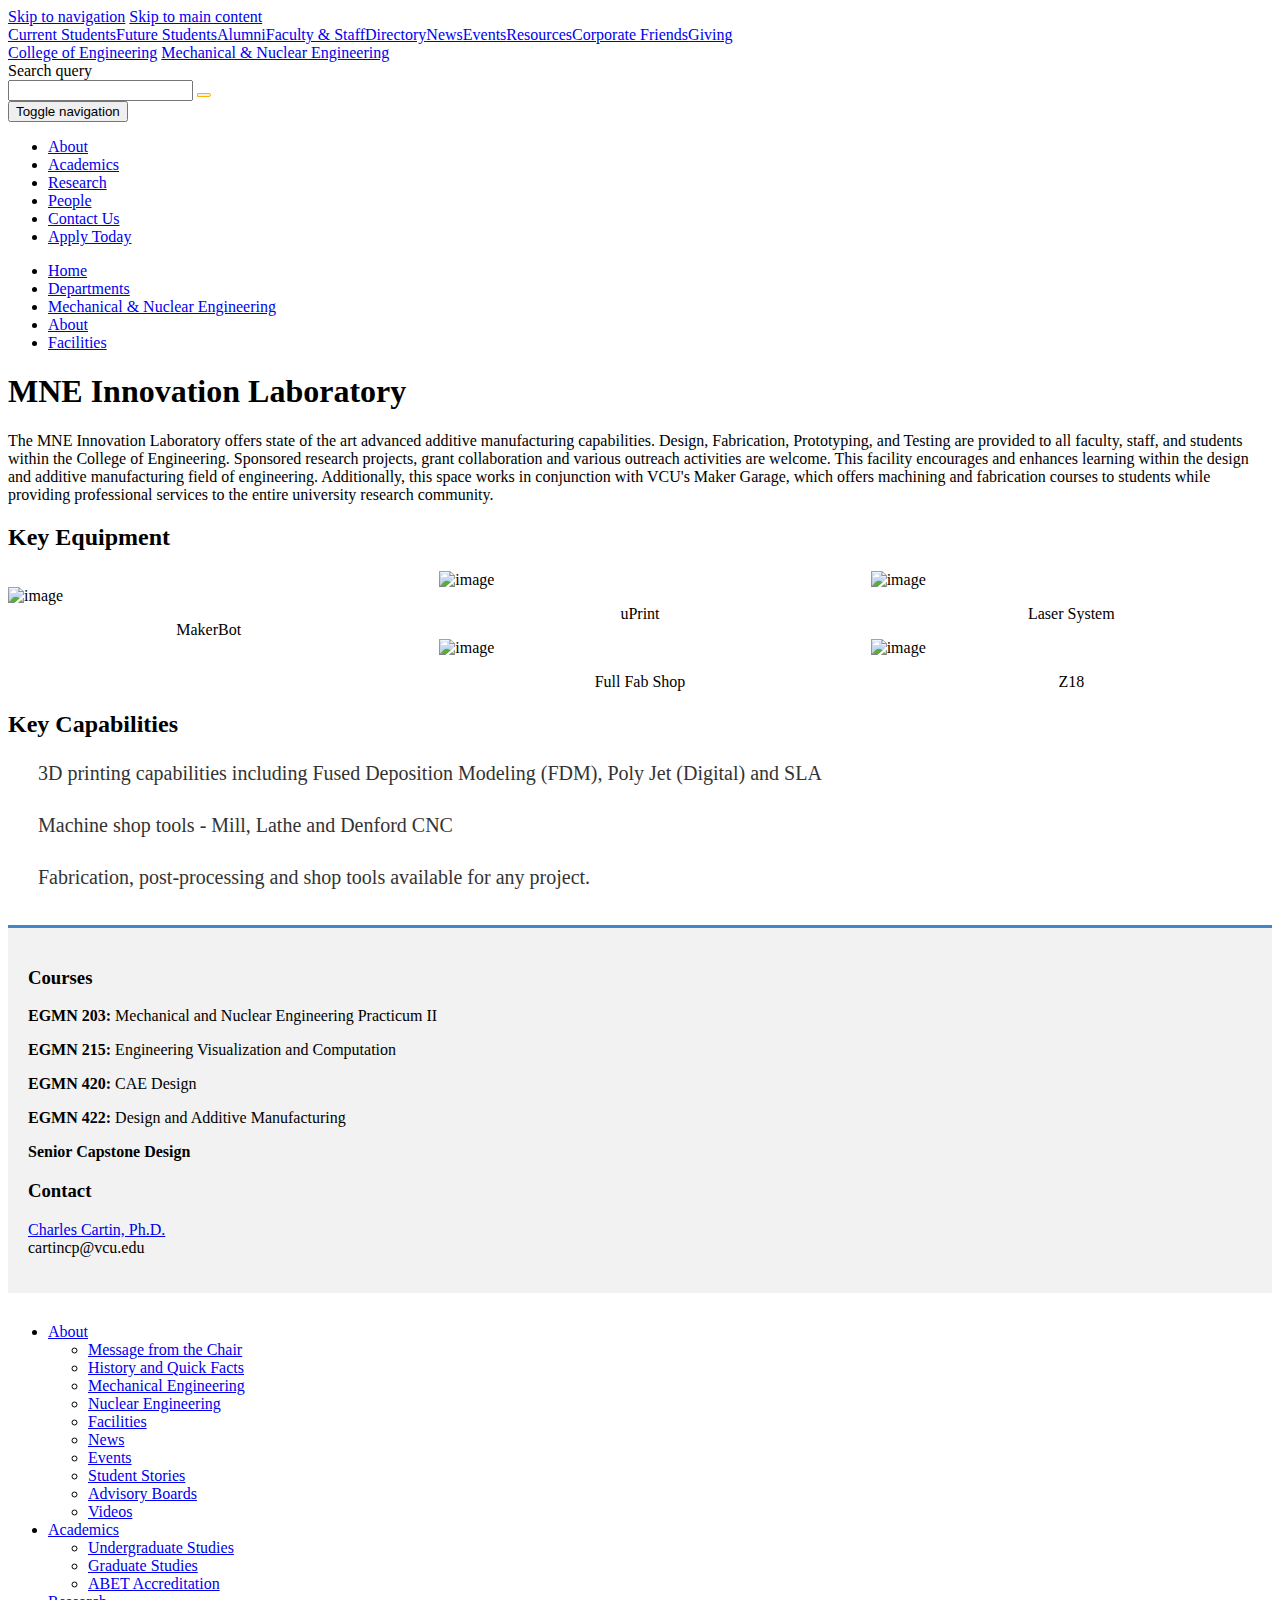
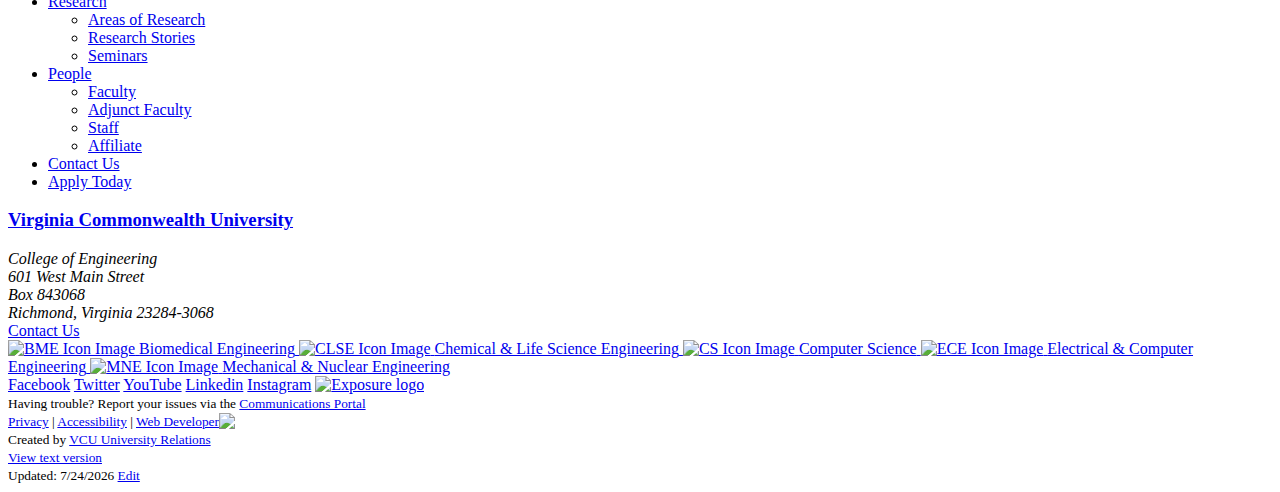
==== Innolab.html @ 7884852e "Add files via upload" ====
<!-- BEING HEADER -->
<!doctype html>
<html class="no-js" lang="en">

<head>
    <!-- Global site tag (gtag.js) - Google Analytics -->
    <script async src="https://www.googletagmanager.com/gtag/js?id=UA-32733390-1"></script>
    <script>
        window.dataLayer = window.dataLayer || [];

        function gtag() {
            dataLayer.push(arguments);
        }
        gtag('js', new Date());

        gtag('config', 'UA-32733390-1');
    </script>
    <!-- Google Tag Manager -->
    <script>
        (function(w, d, s, l, i) {
            w[l] = w[l] || [];
            w[l].push({
                'gtm.start': new Date().getTime(),
                event: 'gtm.js'
            });
            var f = d.getElementsByTagName(s)[0],
                j = d.createElement(s),
                dl = l != 'dataLayer' ? '&l=' + l : '';
            j.async = true;
            j.src =
                'https://www.googletagmanager.com/gtm.js?id=' + i + dl;
            f.parentNode.insertBefore(j, f);
        })(window, document, 'script', 'dataLayer', 'GTM-M4N2C63');
    </script>
    <!-- End Google Tag Manager -->
    <!--Lewis Media Header Code-->
    <script src="//assets.adobedtm.com/1f6b6f1b726a7760119f9a1ca483d8b73674f86b/satelliteLib-93c5e0fb7885a91d8ccf0466179e9e2552360e87.js"></script>
    <meta charset="utf-8">
    <meta http-equiv="x-ua-compatible" content="ie=edge">
    <title>Areas of Research | College of Engineering | Virginia Commonwealth University</title>
    <meta name="description" content="">
    <meta name="viewport" content="width=device-width, initial-scale=1">

    <link rel="stylesheet" href="https://egr.vcu.edu/media/school-of-engineering/egr-main/css/normalize.css">
    <link rel="stylesheet" href="https://egr.vcu.edu/media/school-of-engineering/egr-main/css/bootstrap.min.css">
    <link rel="stylesheet" href="https://use.fontawesome.com/releases/v5.8.1/css/all.css" integrity="sha384-50oBUHEmvpQ+1lW4y57PTFmhCaXp0ML5d60M1M7uH2+nqUivzIebhndOJK28anvf" crossorigin="anonymous">
    <link rel="stylesheet" href="https://egr.vcu.edu/media/school-of-engineering/egr-main/css/main.css">
    <script src="https://egr.vcu.edu/media/school-of-engineering/egr-main/js/vendor/modernizr-2.8.3.min.js"></script>
    <script src="https://egr.vcu.edu/media/school-of-engineering/egr-main/js/mainhead.js"></script>
    <script src="//d2mo5pjlwftw8w.cloudfront.net/embed/seamless.ly.min.v1.0.3.js"></script>
    <script type="text/javascript">
        var SF = SF || {};
        SF.directory = document.getElementById('embed-frame-directory'), s = new SeamLess({
            window: SF.directory.contentWindow,
            origin: '*',
            frameId: 'embed-frame-directory'
        });
        s.receiveHeight({
            channel: "all"
        }, function(height) {
            SF.directory.style.height = height + 'px';
        });
    </script>

    <!-- Favicon -->
    <link type="image/x-icon" href="/media/vcu/favicons/favicon.ico" rel="icon">
    <!-- Apple Favicons -->
    <link rel="apple-touch-icon-precomposed" sizes="57x57" href="/media/vcu/favicons/apple_icon57x57.png">
    <link rel="apple-touch-icon-precomposed" sizes="72x72" href="/media/vcu/favicons/apple_icon72x72.png">
    <link rel="apple-touch-icon-precomposed" sizes="114x114" href="/media/vcu/favicons/apple_icon114x114.png">
    <link rel="apple-touch-icon-precomposed" sizes="144x144" href="/media/vcu/favicons/apple_icon144x144.png">
    
    <link rel="stylesheet" href="custom.css" type="text/css">
</head>

<body class="s63189">
    <!-- Google Tag Manager (noscript) -->
    <noscript><iframe src="https://www.googletagmanager.com/ns.html?id=GTM-M4N2C63" height="0" width="0" style="display:none;visibility:hidden"></iframe></noscript>
    <!-- End Google Tag Manager (noscript) -->
    <div id="skip-links">
        <a class="skip-links-item" href="#main-navigation" tabindex="1">Skip to navigation</a>
        <a class="skip-links-item" href="#main-container" tabindex="2">Skip to main content</a>
    </div>
    <header id="header">
        <nav id="util-nav" aria-label="Utility Navigation">
            <a class="collapsed" data-toggle="collapse" data-target="#util-nav .navbar-collapse" aria-expanded="false" aria-controls="navbar"><span class="fa fa-bars"></span></a>
            <div class="collapse navbar-collapse"><a class="link" href="/current-students/">Current Students</a><a class="link" href="/future-students/">Future Students</a><a class="link" href="/alumni/">Alumni</a><a class="link" href="/resources/fac-staff-resources/">Faculty & Staff</a><a class="link" href="/directory/">Directory</a><a class="link" href="/news-events/news/">News</a><a class="link" href="/news-events/events/">Events</a><a class="link" href="/resources/">Resources</a><a class="link" href="/corporate-friends/">Corporate Friends</a><a class="link" href="/giving/">Giving</a></div>
        </nav>
        <div class="container">
            <a class="site-title" href="/">College of Engineering</a>
            <a class="site-dept" href="/departments/mechanical/">
                <!-- navigation object : EGR Dept Subnav Title -->Mechanical &amp; Nuclear Engineering</a>
            <!-- Start Search Function Code-->
            <form action="https://search2.vcu.edu/s/search.html" class="search-form">
                <input type="hidden" name="collection" value="vcu-meta">
                <input type="hidden" name="clive" value="vcu-engineering">
                <label for="search_query" class="sr-only">Search query</label>
                <div class="input-group">
                    <input type="text" name="query" id="search_query" class="form-control">
                    <span class="input-group-btn">
                        <button class="btn btn-default" style="border: 1px solid #ffb300;border-radius: 0px 3px 3px 0px;" type="submit"><i class="fa fa-search"></i></button>
                    </span>
                </div>
            </form>
            <!-- End Search Function Code-->
        </div>
    </header>
    <nav id="top-nav" class="navbar">
        <div class="container" id="main-navigation">
            <div class="navbar-header">
                <button type="button" class="navbar-toggle collapsed" data-toggle="collapse" data-target="#top-nav .navbar-collapse" aria-expanded="false" aria-controls="navbar">
                    <span class="sr-only">Toggle navigation</span>
                    <span class="icon-bar"></span>
                    <span class="icon-bar"></span>
                    <span class="icon-bar"></span>
                </button>
            </div>
            <div class="navbar-collapse collapse">
                <ul class="main-nav nav navbar-nav">
                    <li><a href="/departments/mechanical/about/">About</a></li>
                    <li><a href="/departments/mechanical/academics/">Academics</a></li>
                    <li><a href="/departments/mechanical/research/">Research</a></li>
                    <li><a href="/departments/mechanical/people/">People</a></li>
                    <li><a href="/departments/mechanical/contact/">Contact Us</a></li>
                    <li><a href="/departments/mechanical/apply/">Apply Today</a></li>
                </ul>
            </div>
        </div>
    </nav>
    <div id="content" class="container">
        <div class="page col-md-9 col-md-push-3">
            <ul class="breadcrumb">
                <li><a href="#">Home</a></li>
                <li><a href="#">Departments</a></li>
                <li><a href="#">Mechanical &amp; Nuclear Engineering</a></li>
                <li><a href="#">About</a></li>
                <li><a href="index.html">Facilities</a></li>
            </ul>
            <h1 id="main-container">MNE Innovation Laboratory</h1>
            <div class="page-html row">
                <div class="col-md-12">
                    <p>The MNE Innovation Laboratory offers state of the art advanced additive manufacturing capabilities. Design, Fabrication, Prototyping, and Testing are provided to all faculty, staff, and students within the College of Engineering.  Sponsored research projects, grant collaboration and various outreach activities are welcome. This facility encourages and enhances learning within the design and additive manufacturing field of engineering. Additionally, this space works in conjunction with VCU's Maker Garage, which offers machining and fabrication courses to students while providing professional services to the entire university research community.</p>
                    <h2>Key Equipment</h2>
                    <div class="masonry">
                        <div class="masonry-item thumbnail">
                            <p style="margin-bottom: 10px;">
                                <img src="Labs/InnLab/InnLabMakerbot.jpg" alt="image">
                            </p>
                            <div class="overlay">
                                <a href="#img1" title="User Profile" class="zoom"><i class="fas fa-search-plus"></i></a>
                            </div>
                            <a href="#" class="lightbox" id="img1"><img src="Labs/InnLab/InnLabMakerbot.jpg"></a>
                            <p class="masonry-caption">MakerBot</p>
                        </div>
                        <div class="masonry-item thumbnail">
                            <p style="margin-bottom: 10px;">
                                <img src="Labs/InnLab/InnLabUprint.jpg" alt="image" class="image">
                            </p>
                            <div class="overlay">
                                <a href="#img2" title="User Profile" class="zoom"><i class="fas fa-search-plus"></i></a>
                            </div>
                            <a href="#" class="lightbox" id="img2"><img src="Labs/InnLab/InnLabUprint.jpg"></a>
                            <p class="masonry-caption">uPrint</p>
                        </div>
                        <div class="masonry-item thumbnail">
                            <p style="margin-bottom: 10px;">
                                <img src="Labs/InnLab/InnLabFullShop.JPG" alt="image" class="image">
                            </p>
                            <div class="overlay">
                                <a href="#img3" title="User Profile" class="zoom"><i class="fas fa-search-plus"></i></a>
                            </div>
                            <a href="#" class="lightbox" id="img3"><img src="Labs/InnLab/InnLabFullShop.JPG"></a>
                            <p class="masonry-caption">Full Fab Shop</p>
                        </div>
                        <div class="masonry-item thumbnail">
                            <p style="margin-bottom: 10px;">
                                <img src="Labs/InnLab/InnLabLaserSystem.jpg" alt="image" class="image">
                            </p>
                            <div class="overlay">
                                <a href="#img4" title="User Profile" class="zoom"><i class="fas fa-search-plus"></i></a>
                            </div>
                            <a href="#" class="lightbox" id="img4"><img src="Labs/InnLab/InnLabLaserSystem.jpg"></a>
                            <p class="masonry-caption">Laser System</p>
                        </div>
                        <div class="masonry-item thumbnail">
                            <p style="margin-bottom: 10px;">
                                <img src="Labs/InnLab/InnLabZ18.jpg" alt="image" class="image">
                            </p>
                            <div class="overlay">
                                <a href="#img5" title="User Profile" class="zoom"><i class="fas fa-search-plus"></i></a>
                            </div>
                            <a href="#" class="lightbox" id="img5"><img src="Labs/InnLab/InnLabZ18.jpg"></a>
                            <p class="masonry-caption">Z18</p>
                        </div>
                    </div>
                    <h2>Key Capabilities</h2>
                    <ul class="list-icon"><li>3D printing capabilities including Fused Deposition Modeling (FDM), Poly Jet (Digital) and SLA</li>
                    <li>Machine shop tools - Mill, Lathe and Denford CNC </li>
                    <li>Fabrication, post-processing and shop tools available for any project.</li></ul>
                    <div class="contact row">
                        <div class="col-md-8">
                            <h3>Courses</h3>
                            <p><strong>EGMN 203:</strong> Mechanical and Nuclear Engineering Practicum II</p>
                            <p><strong>EGMN 215:</strong> Engineering Visualization and Computation</p>
                            <p><strong>EGMN 420:</strong> CAE Design</p>
                            <p><strong>EGMN 422:</strong> Design and Additive Manufacturing</p>
                            <p><strong>Senior Capstone Design</strong></p>
                        </div>
                        <div class="col-md-4">
                            <h3>Contact</h3>
                            <p><a href="#">Charles Cartin, Ph.D.</a><br>cartincp@vcu.edu</p>
                        </div>
                    </div>



                </div>
            </div>
        </div>
        <div class="sidebar col-md-3 col-md-pull-9">
            <div class="sub-nav-container">
                <div class="dept-name-container">
                    <!--<span class="dept-name">Mechanical &amp; Nuclear Engineering</span>-->
                </div>
                <ul class="sub-nav">
                    <li><a href="/departments/mechanical/about/">About</a>
                        <ul class="multilevel-linkul-0">
                            <li><a href="/departments/mechanical/about/message-from-the-chair/">Message from the Chair</a></li>
                            <li><a href="/departments/mechanical/about/history/">History and Quick Facts</a></li>
                            <li><a href="/departments/mechanical/about/mechanical-engineering/">Mechanical Engineering</a></li>
                            <li><a href="/departments/mechanical/about/nuclear-engineering/">Nuclear Engineering</a></li>
                            <li><a href="/departments/mechanical/about/facilities/">Facilities</a></li>
                            <li><a href="/departments/mechanical/about/news/">News</a></li>
                            <li><a href="/departments/mechanical/about/events/">Events</a></li>
                            <li><a href="/departments/mechanical/about/stories/">Student Stories</a></li>
                            <li><a href="/departments/mechanical/about/advisory-board/">Advisory Boards</a></li>
                            <li><a href="https://www.youtube.com/watch?v=qXm2h-XVOEQ&list=PLjxPxBw-zqLAIkQaMNu0T6Rln9FaNmC7Z" target="_blank">Videos</a></li>

                        </ul>

                    </li>
                    <li><a href="/departments/mechanical/academics/">Academics</a>
                        <ul class="multilevel-linkul-0">
                            <li><a href="/departments/mechanical/academics/undergraduate/">Undergraduate Studies</a></li>
                            <li><a href="/departments/mechanical/academics/graduate/">Graduate Studies</a></li>
                            <li><a href="/departments/mechanical/academics/abet/">ABET Accreditation</a></li>

                        </ul>

                    </li>
                    <li><a href="/departments/mechanical/research/">Research</a>
                        <ul class="multilevel-linkul-0">
                            <li><a href="/departments/mechanical/research/areas-of-research/">Areas of Research</a></li>
                            <li><a href="/departments/mechanical/research/stories/">Research Stories</a></li>
                            <li><a href="/departments/mechanical/research/seminars/">Seminars</a></li>

                        </ul>

                    </li>
                    <li><a href="/departments/mechanical/people/">People</a>
                        <ul class="multilevel-linkul-0">
                            <li><a href="/departments/mechanical/people/faculty/">Faculty</a></li>
                            <li><a href="/departments/mechanical/people/adjunct/">Adjunct Faculty</a></li>
                            <li><a href="/departments/mechanical/people/staff/">Staff</a></li>
                            <li><a href="/departments/mechanical/people/affiliate/">Affiliate</a></li>

                        </ul>

                    </li>
                    <li><a href="/departments/mechanical/contact/">Contact Us</a></li>
                    <li><a href="/departments/mechanical/apply/">Apply Today</a></li>
                </ul>
            </div>
        </div>
    </div>
    <footer id="footer">
        <div class="container">
            <div class="contact-area col-md-5">
                <h3><a href="http://www.vcu.edu/" target="_blank">Virginia Commonwealth University</a></h3>
                <address>
                    College of Engineering <br>
                    601 West Main Street<br>
                    Box 843068<br>
                    Richmond, Virginia 23284-3068
                </address>
                <a href="/about/contact-us/" class="btn btn-md btn-default" aria-label="Contact Us Footer Link">Contact Us<i class="fa fa-long-arrow-right"></i></a>
            </div>
            <div class="icon-links col-md-7">
                <a class="link" href="/departments/biomedical/">
                    <img class="icon" alt="BME Icon Image" src="https://egr.vcu.edu/media/school-of-engineering/icons/BME-icon-01.png">
                    <span class="name">Biomedical Engineering</span>
                </a>
                <a class="link" href="/departments/chemical/">
                    <img class="icon" alt="CLSE Icon Image" src="https://egr.vcu.edu/media/school-of-engineering/icons/CLSE-icon-01.png">
                    <span class="name">Chemical &amp; Life Science Engineering</span>
                </a>
                <a class="link" href="/departments/computer/">
                    <img class="icon" alt="CS Icon Image" src="https://egr.vcu.edu/media/school-of-engineering/icons/CS-icon-01.png">
                    <span class="name">Computer Science</span>
                </a>
                <a class="link" href="/departments/electrical/">
                    <img class="icon" alt="ECE Icon Image" src="https://egr.vcu.edu/media/school-of-engineering/icons/ECE-icon-01.png">
                    <span class="name">Electrical &amp; Computer Engineering</span>
                </a>
                <a class="link" href="/departments/mechanical/">
                    <img class="icon" alt="MNE Icon Image" src="https://egr.vcu.edu/media/school-of-engineering/icons/MNE-icon-01.png">
                    <span class="name">Mechanical &amp; Nuclear Engineering</span>
                </a>
            </div>
            <div class="social-links col-md-12">
                <a class="social-link fa fa-facebook" href="https://www.facebook.com/VCUEngineering/">Facebook</a>
                <a class="social-link fa fa-twitter" href="https://twitter.com/VCUENGR">Twitter</a>
                <a class="social-link fa fa-youtube" href="https://www.youtube.com/user/VCUSchoolOfEngr">YouTube</a>
                <a class="social-link fa fa-linkedin" href="https://www.linkedin.com/edu/school?id=170031">Linkedin</a>
                <a class="social-link fa fa-instagram" href="https://www.instagram.com/vcu_eng/">Instagram</a>
                <a href="https://vcuengineering.exposure.co/"><img src="https://egr.vcu.edu/media/school-of-engineering/icons/ExposureLogo.png" style="max-width:200px;vertical-align:top;" alt="Exposure logo"></a>
            </div>

            <small>Having trouble? Report your issues via the <a href="https://egr.vcu.edu/resources/communications/web-request/">Communications Portal</a></small>
            <div class="row" style="display: flex;align-items: center;">
                <div class="col-md-10">
                    <div class="col-md-4"><small><a href="https://www.vcu.edu/vcu/privacy-statement.html" title="VCU privacy statement" target="_blank">Privacy</a> | <a href="http://accessibility.vcu.edu/" title="Accessibility at VCU" target="_blank">Accessibility</a> | <a href="mailto:webmaster@vcu.edu" title="Contact the VCU web developer" target="_blank">Web Developer</a></small></div>
                    <div class="col-md-4"><small>Created by <a href="http://univrelations.vcu.edu/" target="_blank">VCU University Relations</a><br><a href="https://text.vcu.edu/tt/referrer">View text version</a></small></div>
                    <div class="col-md-4"><small>Updated: <script>
                                var d = new Date(document.lastModified);
                                document.write(d.toLocaleDateString());
                            </script>
                            <a class="t4Edit-page" href="https://t4.vcu.edu/terminalfour/page/directEdit#edit/582/en/64972">Edit</a></small></div>
                </div>
                <div class="col-md-2"><a href="https://diversityrecognition.asee.org/award-recipients/"><img src="https://egr.vcu.edu/media/school-of-engineering/images/2019DiversityRecognitionBadge-Bronze.png" style="padding-bottom:50px;"></a></div>
            </div>
        </div>
    </footer>

    <script src="https://code.jquery.com/jquery-1.12.0.min.js"></script>
    <script>
        window.jQuery || document.write('<script src="/media/school-of-engineering/egr-main/js/vendor/jquery-1.12.0.min.js"><\/script>')
    </script>
    <script src="https://egr.vcu.edu/media/school-of-engineering/egr-main/js/vendor/bootstrap.min.js"></script>
    <script src="https://egr.vcu.edu/media/school-of-engineering/egr-main/js/vendor/jquery.svgmagic.js"></script>
    <script src="https://egr.vcu.edu/media/school-of-engineering/egr-main/js/plugins.js"></script>
    <script src="https://egr.vcu.edu/media/school-of-engineering/egr-main/js/main.js"></script>


    <script type="text/javascript" src="//branding.vcu.edu/bar/academic/latest.js" data-referrer="false"></script>
    <!--Lewis Media Footer Code-->
    <script type="text/javascript">
        _satellite.pageBottom();
    </script>
</body></html>
---- custom.css ----
.mne-button a {
    background: #4186c6;
    padding: 10px;
    color: #fff !important;
    border: none;
    display: block;
    text-align: center;
}

.mne-button a:hover {
    background: #333;
    color: #fff;
}

.masonry {
    column-count: 3;
    column-gap: 30px;
    height: auto;
}

.masonry-2 {
    column-count: 2;
}

.masonry-4 {
    column-count: 4;
}

.masonry-item {
    break-inside: avoid;
    position: relative;
}

.masonry-caption {
    padding: 0px 5px;
    text-align: center;
}

@media screen and (max-width: 500px) {
    .masonry, .masonry-2, .masonry-4 {
        column-count: 1;
    }
}

@media screen and (min-width: 501px) and (max-width: 1200px) {
    .masonry, .masonry-2, .masonry-4 {
        column-count: 2;
    }
}

.list-icon {
    color: #333;
    font-size: 20px;
    list-style: none;
    padding: 0px;
    line-height: 1.5;
}

.list-icon li {
    padding-left: 1.5em;
    margin-bottom: 20px;
    vertical-align: middle;
}

.list-icon li:before {
    content: '\f013';
    font-family: 'Font Awesome 5 Free';
    color: #4186c6;
    font-weight: bold;
    display: inline-block;
    vertical-align: middle;
    margin-left: -1.5em; /* same as padding-left set on li */
    width: 1.5em; /* same as padding-left set on li */
}

.lightbox {
    /** Default lightbox to hidden */
    display: none;
    /** Position and style */
    position: fixed;
    z-index: 999;
    width: 100%;
    height: 100%;
    text-align: center;
    top: 0;
    left: 0;
    background: rgba(0, 0, 0, 0.8);
}

.lightbox img {
    /** Pad the lightbox image */
    max-width: 90%;
    max-height: 90%;
    margin-top: 2%;
}

.lightbox:target {
    /** Remove default browser outline */
    outline: none;
    /** Unhide lightbox **/
    display: block;
}

.image {
    position: relative;
}

.overlay {
    position: absolute;
    top: 0;
    bottom: 0;
    left: 0;
    right: 0;
    height: 100%;
    width: 100%;
    opacity: 0;
    transition: .3s ease;
    background-color: rgba(0, 0, 0, 0.8);
}

/* When you mouse over the container, fade in the overlay icon*/
.masonry-item:hover .overlay {
    opacity: 1;
}

.zoom {
    color: white !important;
    text-decoration: none;
    border: none !important;
    font-size: 50px;
    position: absolute;
    top: 50%;
    left: 50%;
    transform: translate(-50%, -50%);
    text-align: center;
}

.contact {
    background: #f2f2f2;
    padding: 20px;
    border-top: 3px solid #4186c6;
    margin: 30px 0px;
}
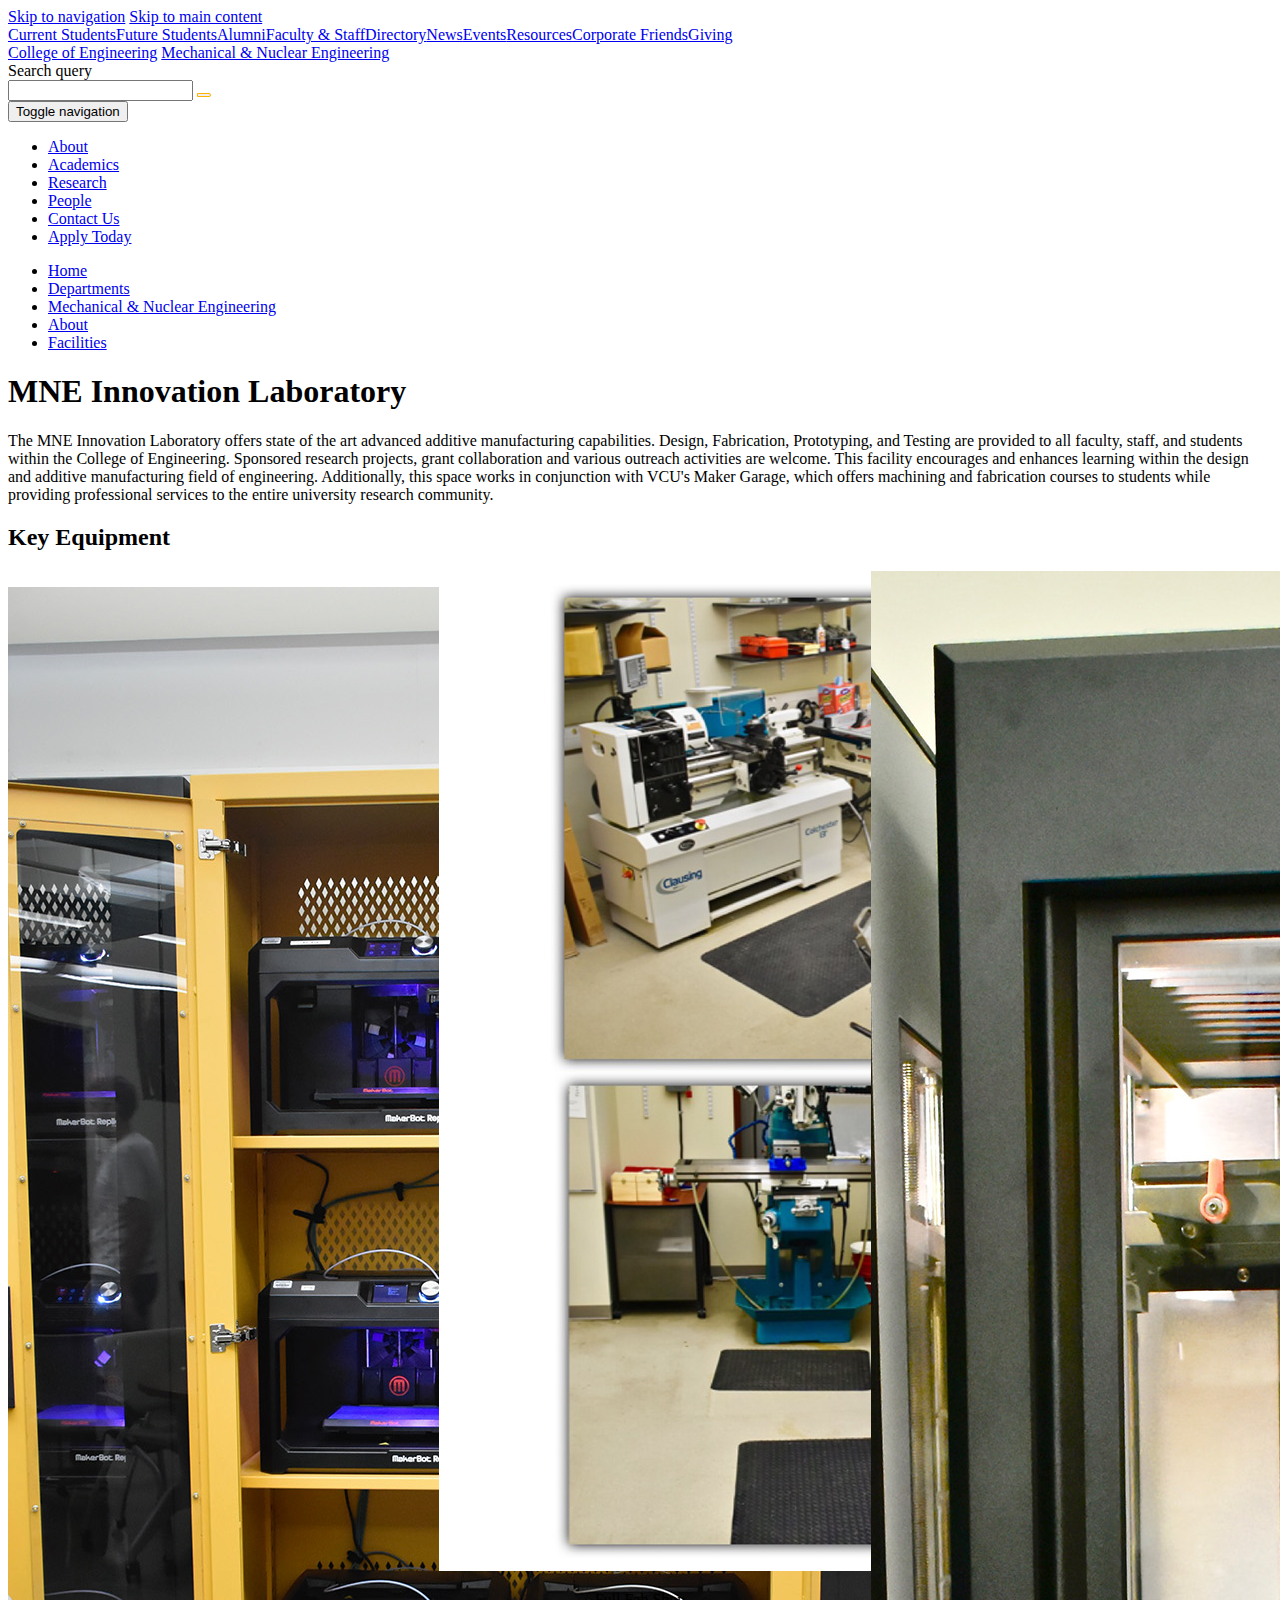
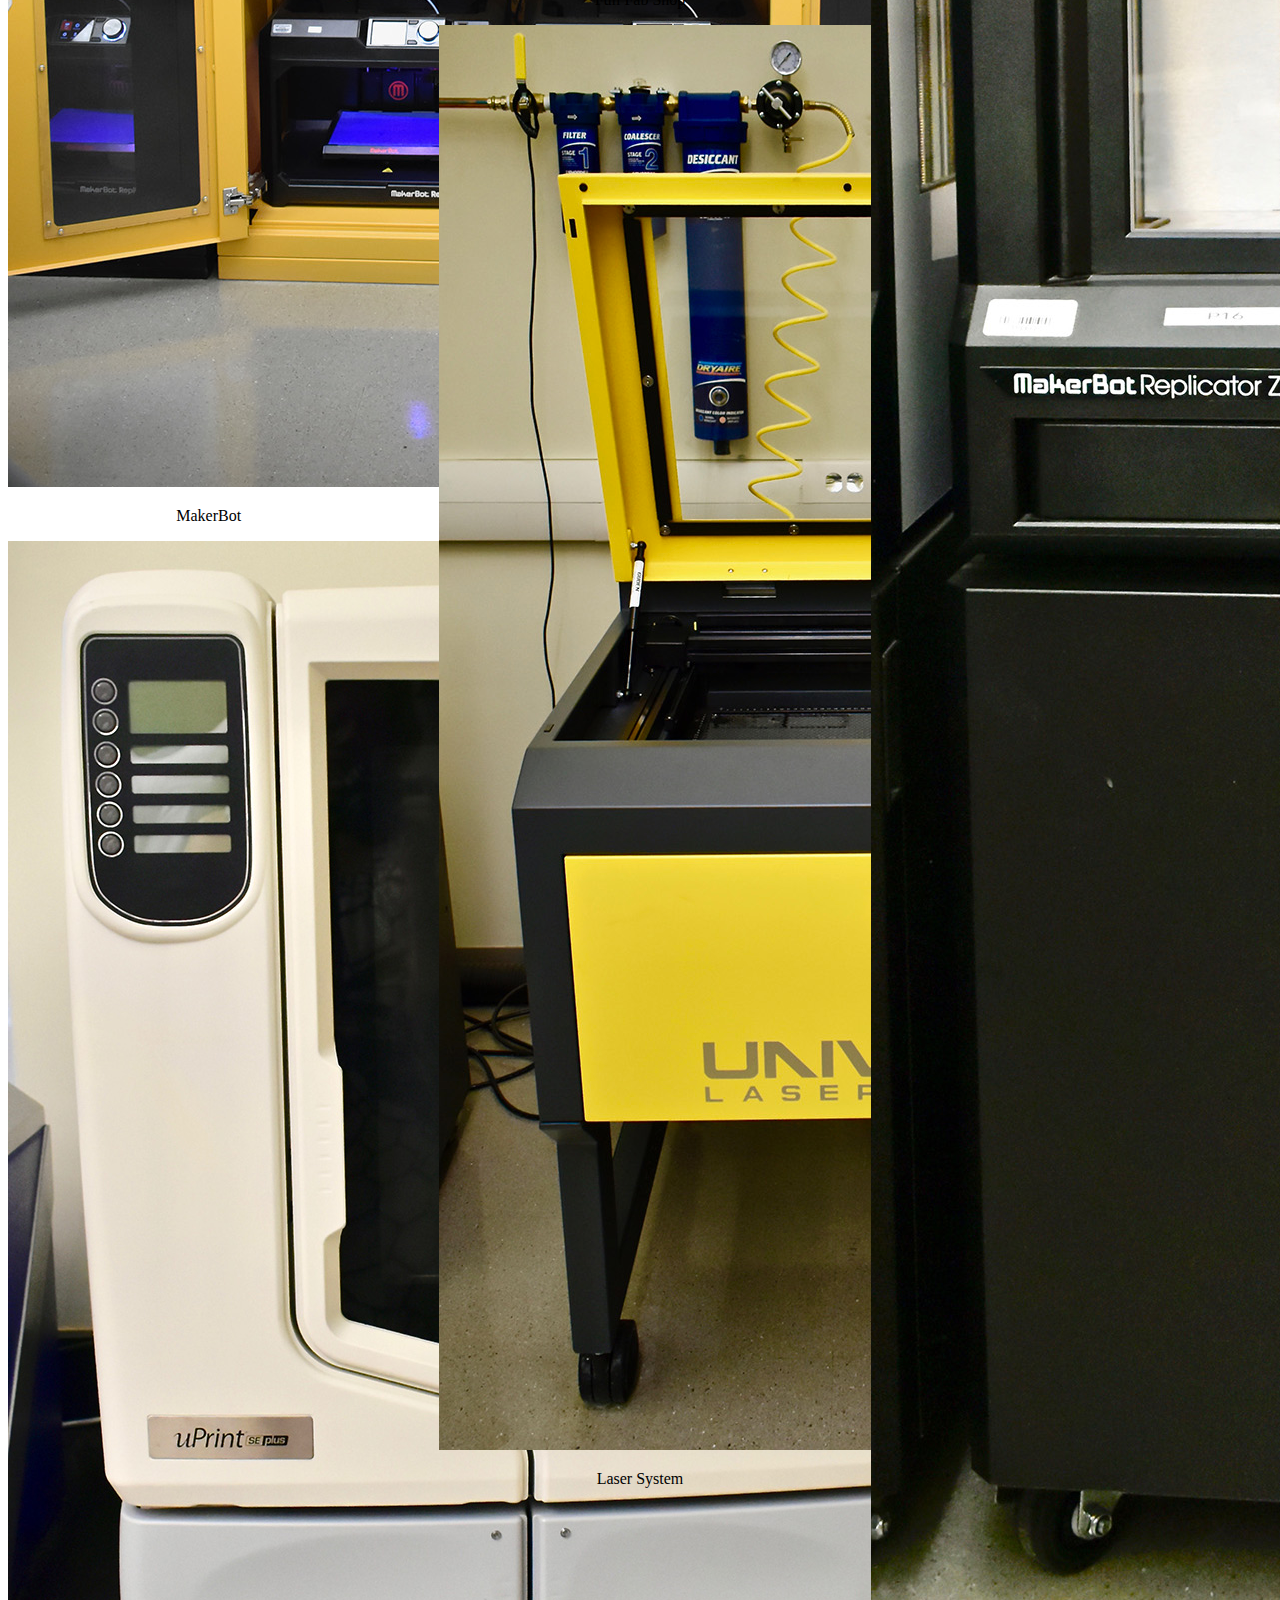
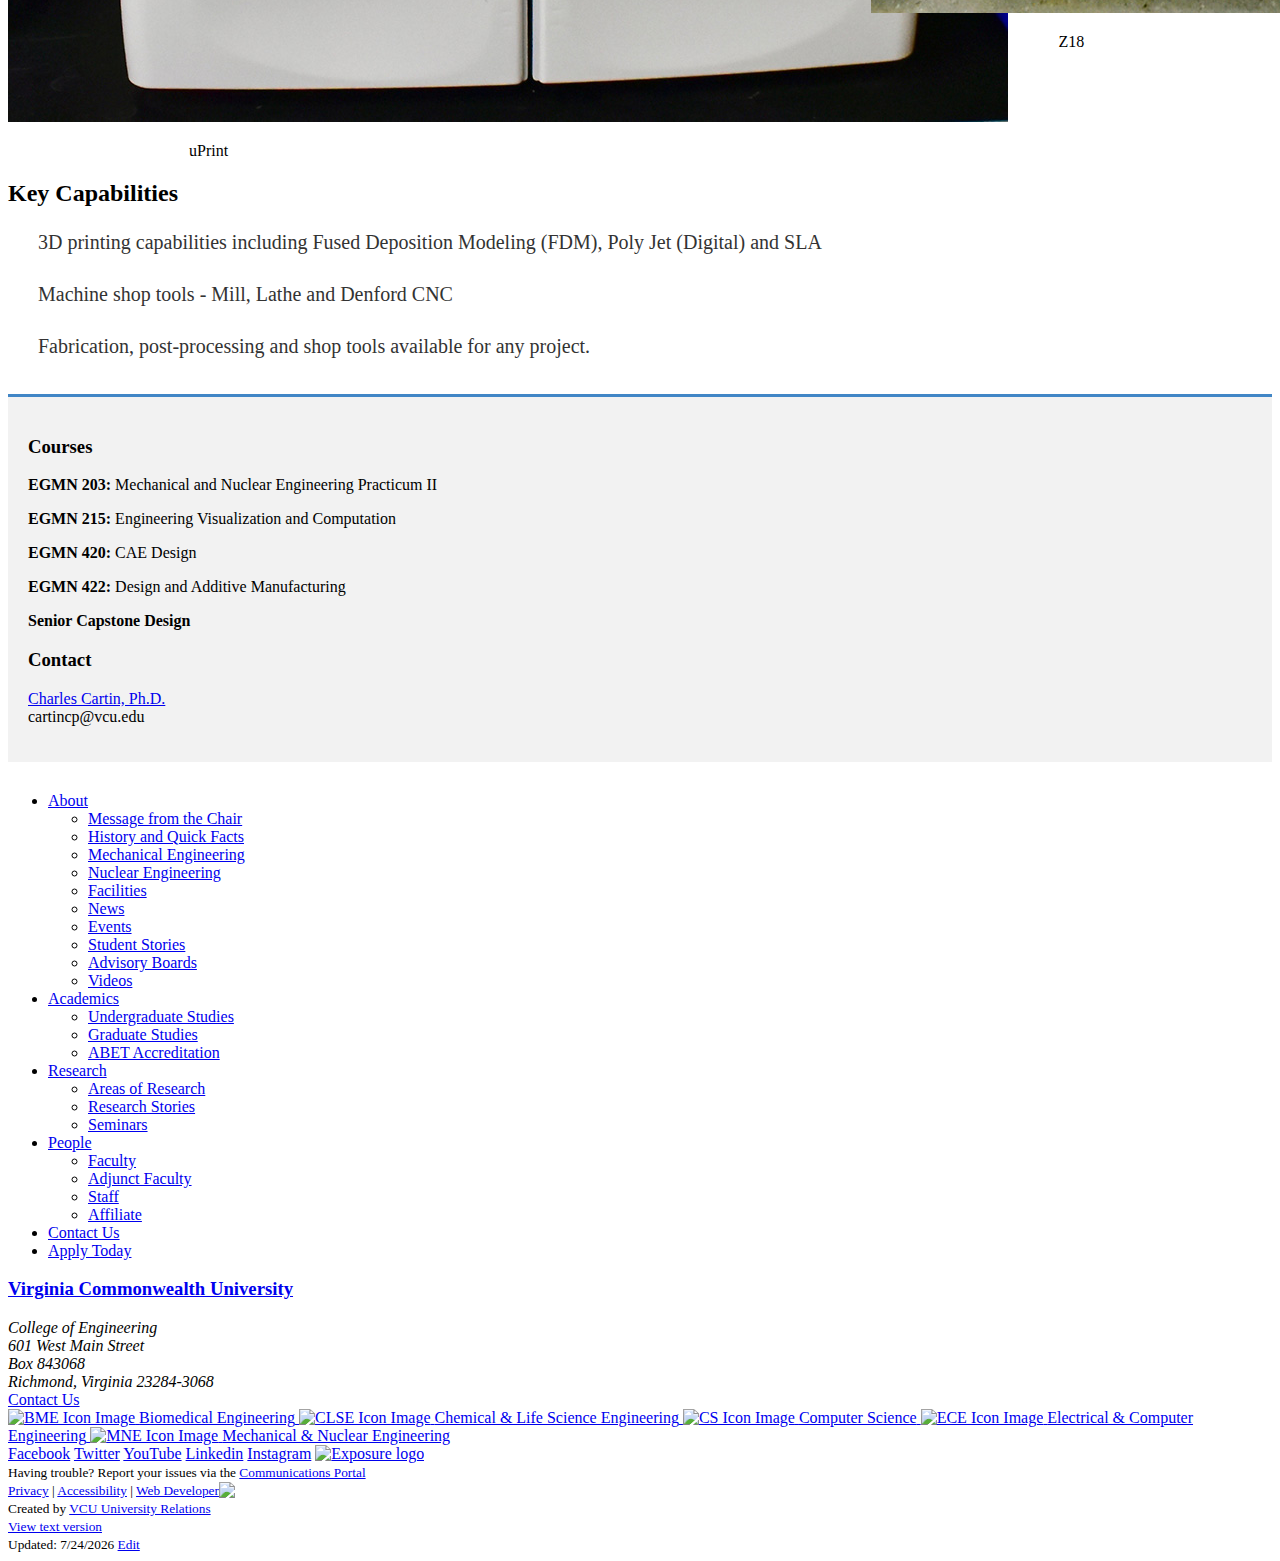
==== commit a94878d5: "Add files via upload" ====
--- a/Innolab.html
+++ b/Innolab.html
@@ -144,52 +144,52 @@
                     <div class="masonry">
                         <div class="masonry-item thumbnail">
                             <p style="margin-bottom: 10px;">
-                                <img src="Labs/InnLab/InnLabMakerbot.jpg" alt="image">
+                                <img src="Labs/InnLabMakerbot.jpg" alt="image">
                             </p>
                             <div class="overlay">
                                 <a href="#img1" title="User Profile" class="zoom"><i class="fas fa-search-plus"></i></a>
                             </div>
-                            <a href="#" class="lightbox" id="img1"><img src="Labs/InnLab/InnLabMakerbot.jpg"></a>
+                            <a href="#_" class="lightbox" id="img1"><img src="Labs/InnLabMakerbot.jpg"></a>
                             <p class="masonry-caption">MakerBot</p>
                         </div>
                         <div class="masonry-item thumbnail">
                             <p style="margin-bottom: 10px;">
-                                <img src="Labs/InnLab/InnLabUprint.jpg" alt="image" class="image">
+                                <img src="Labs/InnLabUprint.jpg" alt="image" class="image">
                             </p>
                             <div class="overlay">
                                 <a href="#img2" title="User Profile" class="zoom"><i class="fas fa-search-plus"></i></a>
                             </div>
-                            <a href="#" class="lightbox" id="img2"><img src="Labs/InnLab/InnLabUprint.jpg"></a>
+                            <a href="#_" class="lightbox" id="img2"><img src="Labs/InnLabUprint.jpg"></a>
                             <p class="masonry-caption">uPrint</p>
                         </div>
                         <div class="masonry-item thumbnail">
                             <p style="margin-bottom: 10px;">
-                                <img src="Labs/InnLab/InnLabFullShop.JPG" alt="image" class="image">
+                                <img src="Labs/InnLabFullShop.JPG" alt="image" class="image">
                             </p>
                             <div class="overlay">
                                 <a href="#img3" title="User Profile" class="zoom"><i class="fas fa-search-plus"></i></a>
                             </div>
-                            <a href="#" class="lightbox" id="img3"><img src="Labs/InnLab/InnLabFullShop.JPG"></a>
+                            <a href="#_" class="lightbox" id="img3"><img src="Labs/InnLabFullShop.JPG"></a>
                             <p class="masonry-caption">Full Fab Shop</p>
                         </div>
                         <div class="masonry-item thumbnail">
                             <p style="margin-bottom: 10px;">
-                                <img src="Labs/InnLab/InnLabLaserSystem.jpg" alt="image" class="image">
+                                <img src="Labs/InnLabLaserSystem.jpg" alt="image" class="image">
                             </p>
                             <div class="overlay">
                                 <a href="#img4" title="User Profile" class="zoom"><i class="fas fa-search-plus"></i></a>
                             </div>
-                            <a href="#" class="lightbox" id="img4"><img src="Labs/InnLab/InnLabLaserSystem.jpg"></a>
+                            <a href="#_" class="lightbox" id="img4"><img src="Labs/InnLabLaserSystem.jpg"></a>
                             <p class="masonry-caption">Laser System</p>
                         </div>
                         <div class="masonry-item thumbnail">
                             <p style="margin-bottom: 10px;">
-                                <img src="Labs/InnLab/InnLabZ18.jpg" alt="image" class="image">
+                                <img src="Labs/InnLabZ18.jpg" alt="image" class="image">
                             </p>
                             <div class="overlay">
                                 <a href="#img5" title="User Profile" class="zoom"><i class="fas fa-search-plus"></i></a>
                             </div>
-                            <a href="#" class="lightbox" id="img5"><img src="Labs/InnLab/InnLabZ18.jpg"></a>
+                            <a href="#_" class="lightbox" id="img5"><img src="Labs/InnLabZ18.jpg"></a>
                             <p class="masonry-caption">Z18</p>
                         </div>
                     </div>
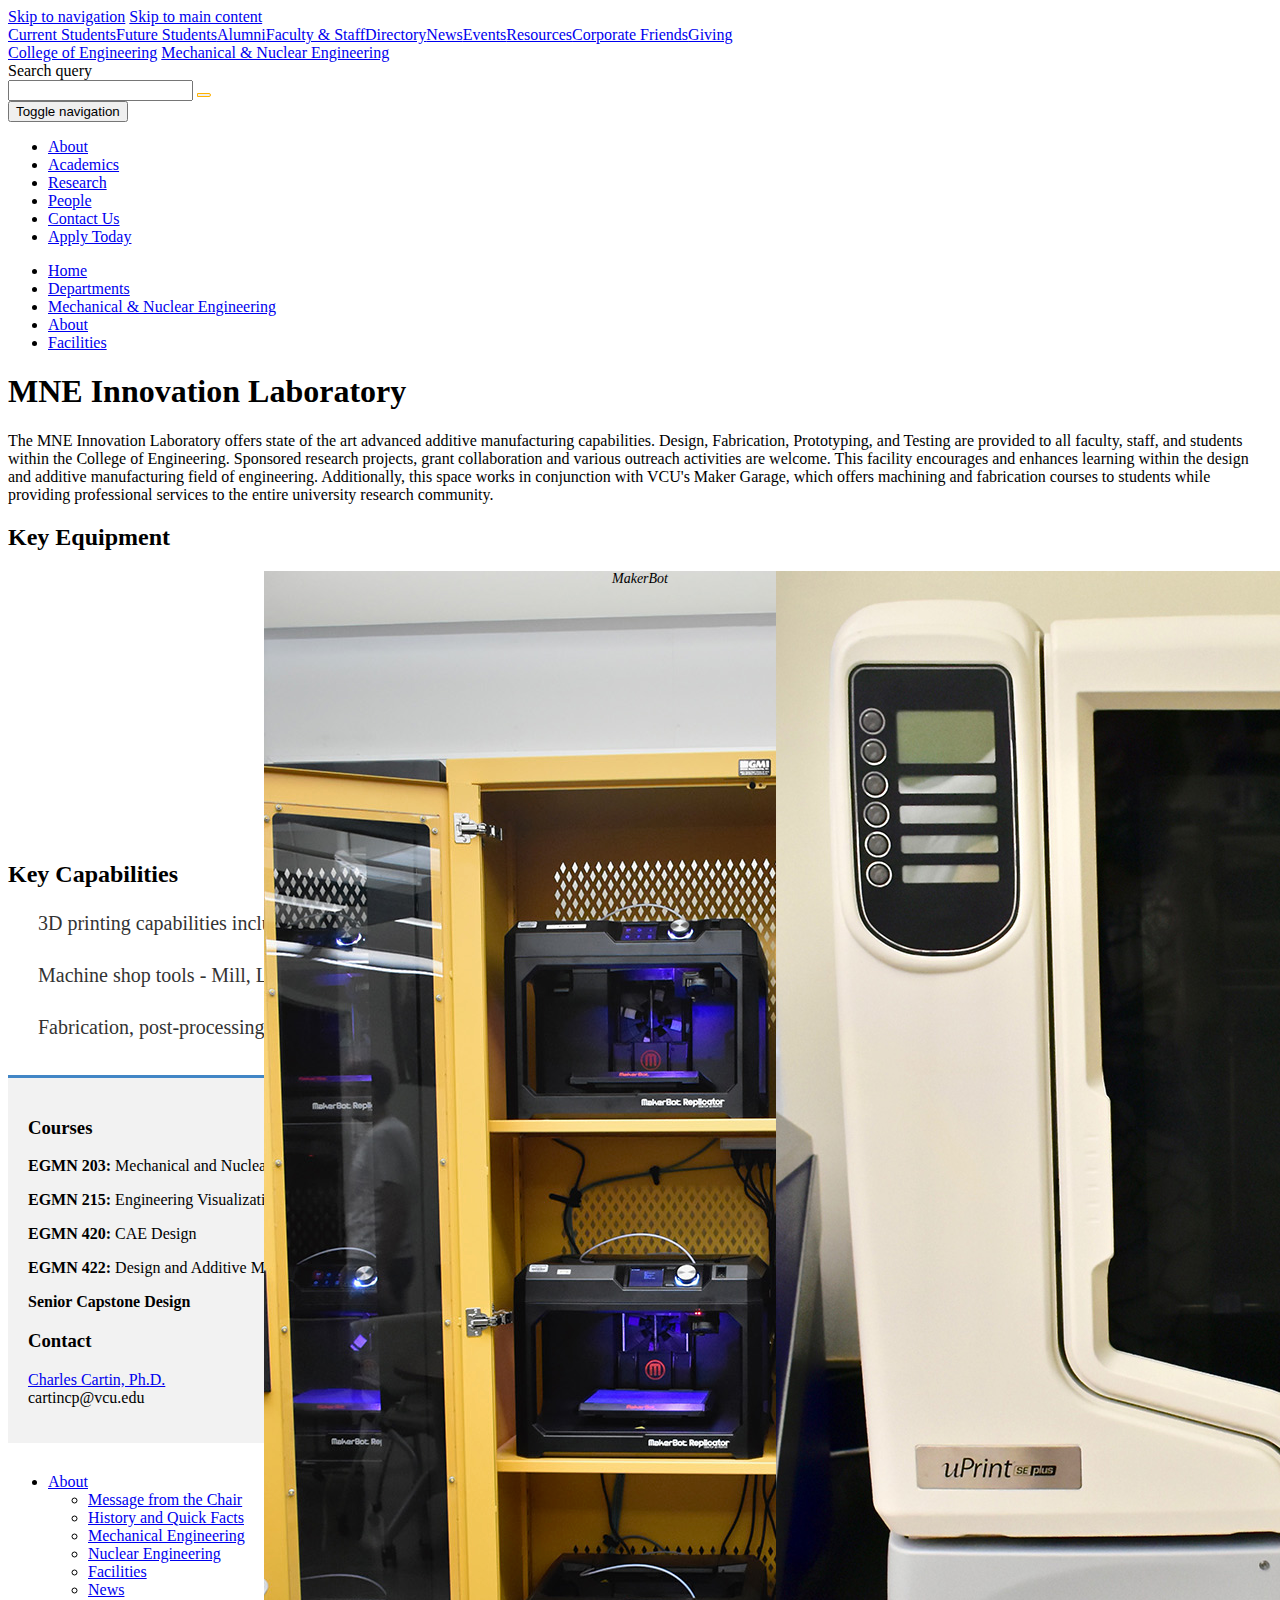
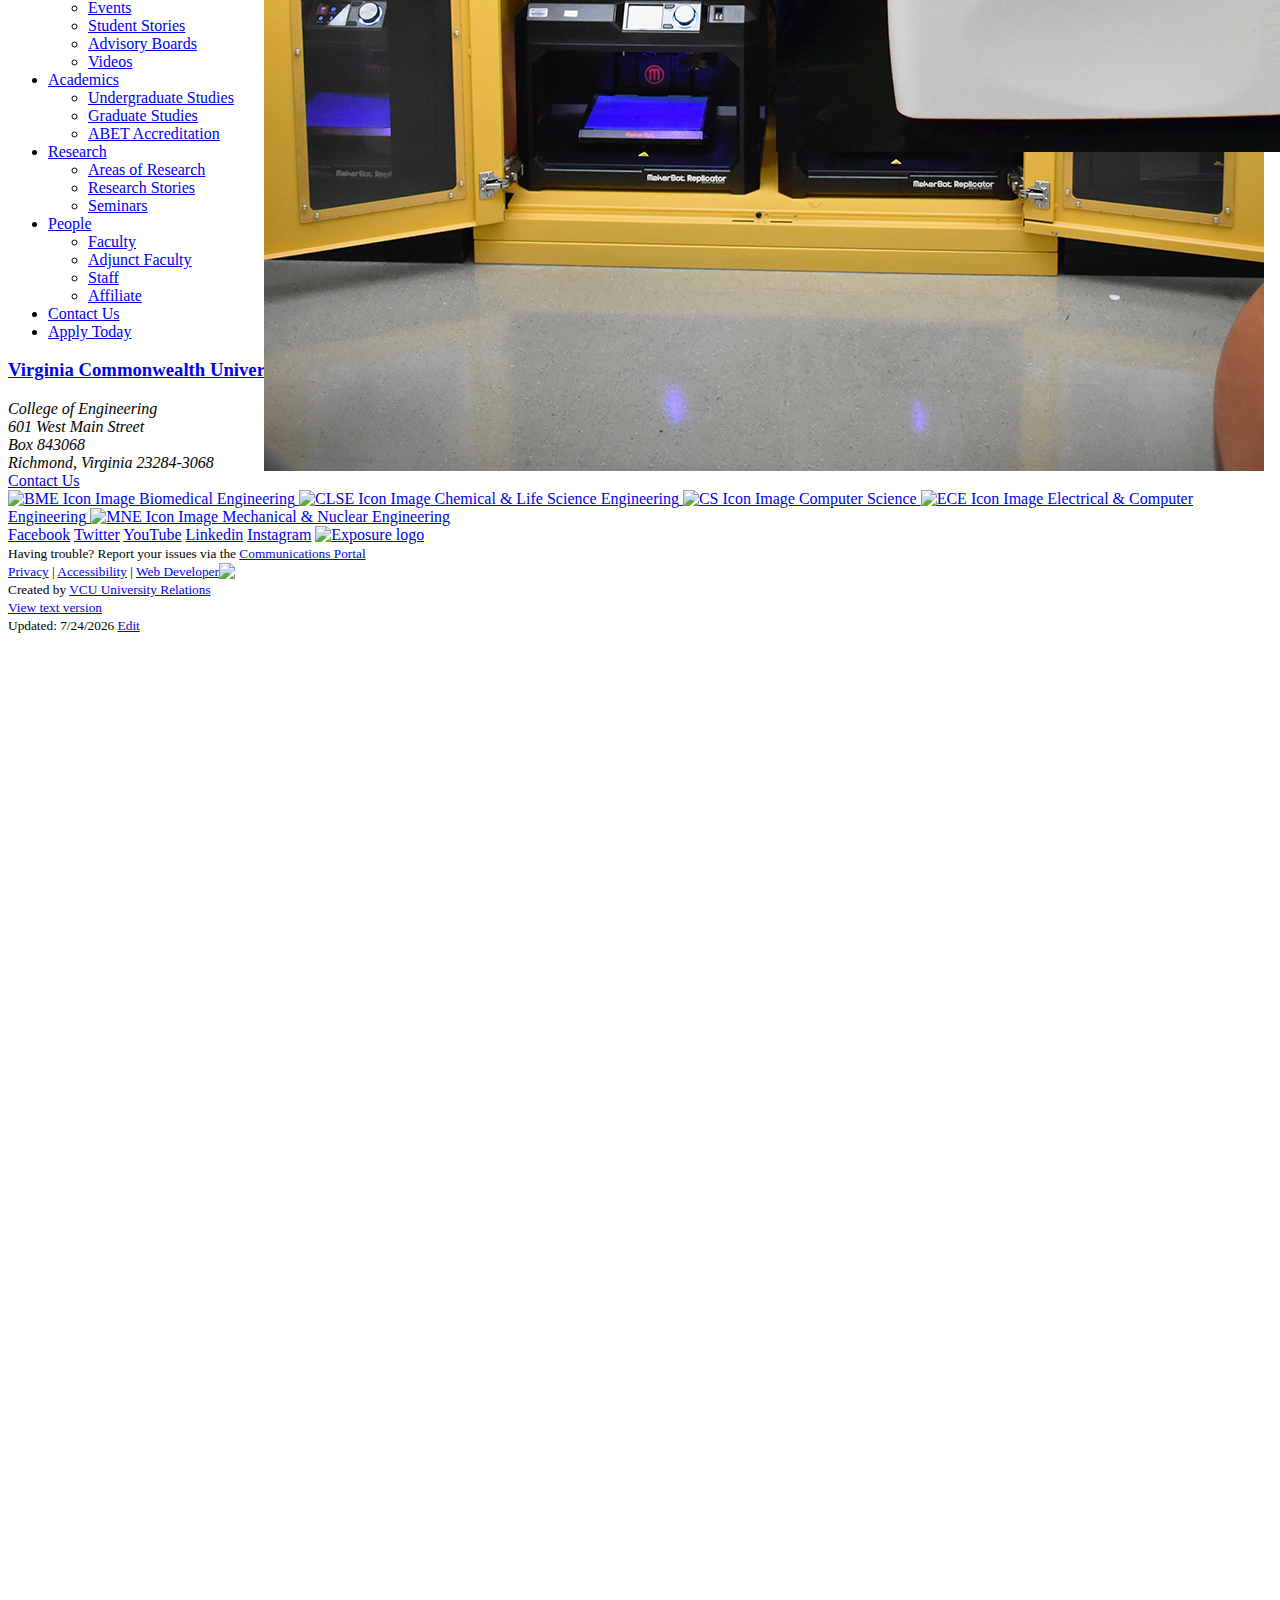
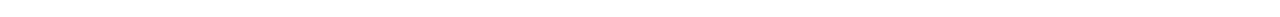
==== commit 0195cd42: "Add files via upload" ====
--- a/Innolab.html
+++ b/Innolab.html
@@ -141,7 +141,7 @@
                 <div class="col-md-12">
                     <p>The MNE Innovation Laboratory offers state of the art advanced additive manufacturing capabilities. Design, Fabrication, Prototyping, and Testing are provided to all faculty, staff, and students within the College of Engineering.  Sponsored research projects, grant collaboration and various outreach activities are welcome. This facility encourages and enhances learning within the design and additive manufacturing field of engineering. Additionally, this space works in conjunction with VCU's Maker Garage, which offers machining and fabrication courses to students while providing professional services to the entire university research community.</p>
                     <h2>Key Equipment</h2>
-                    <div class="masonry">
+                    <div class="masonry-5">
                         <div class="masonry-item thumbnail">
                             <p style="margin-bottom: 10px;">
                                 <img src="Labs/InnLabMakerbot.jpg" alt="image">
--- a/custom.css
+++ b/custom.css
@@ -15,7 +15,6 @@
 .masonry {
     column-count: 3;
     column-gap: 30px;
-    height: auto;
 }
 
 .masonry-2 {
@@ -26,6 +25,11 @@
     column-count: 4;
 }
 
+.masonry-5 {
+    column-count: 5;
+    height: 270px;
+}
+
 .masonry-item {
     break-inside: avoid;
     position: relative;
@@ -34,17 +38,21 @@
 .masonry-caption {
     padding: 0px 5px;
     text-align: center;
+    font-style: italic;
+    font-size: 14px;
 }
 
 @media screen and (max-width: 500px) {
-    .masonry, .masonry-2, .masonry-4 {
+    .masonry, .masonry-2, .masonry-4, .masonry-5 {
         column-count: 1;
+        height: auto;
     }
 }
 
 @media screen and (min-width: 501px) and (max-width: 1200px) {
-    .masonry, .masonry-2, .masonry-4 {
+    .masonry, .masonry-2, .masonry-4, .masonry-5 {
         column-count: 2;
+        height: auto;
     }
 }
 
